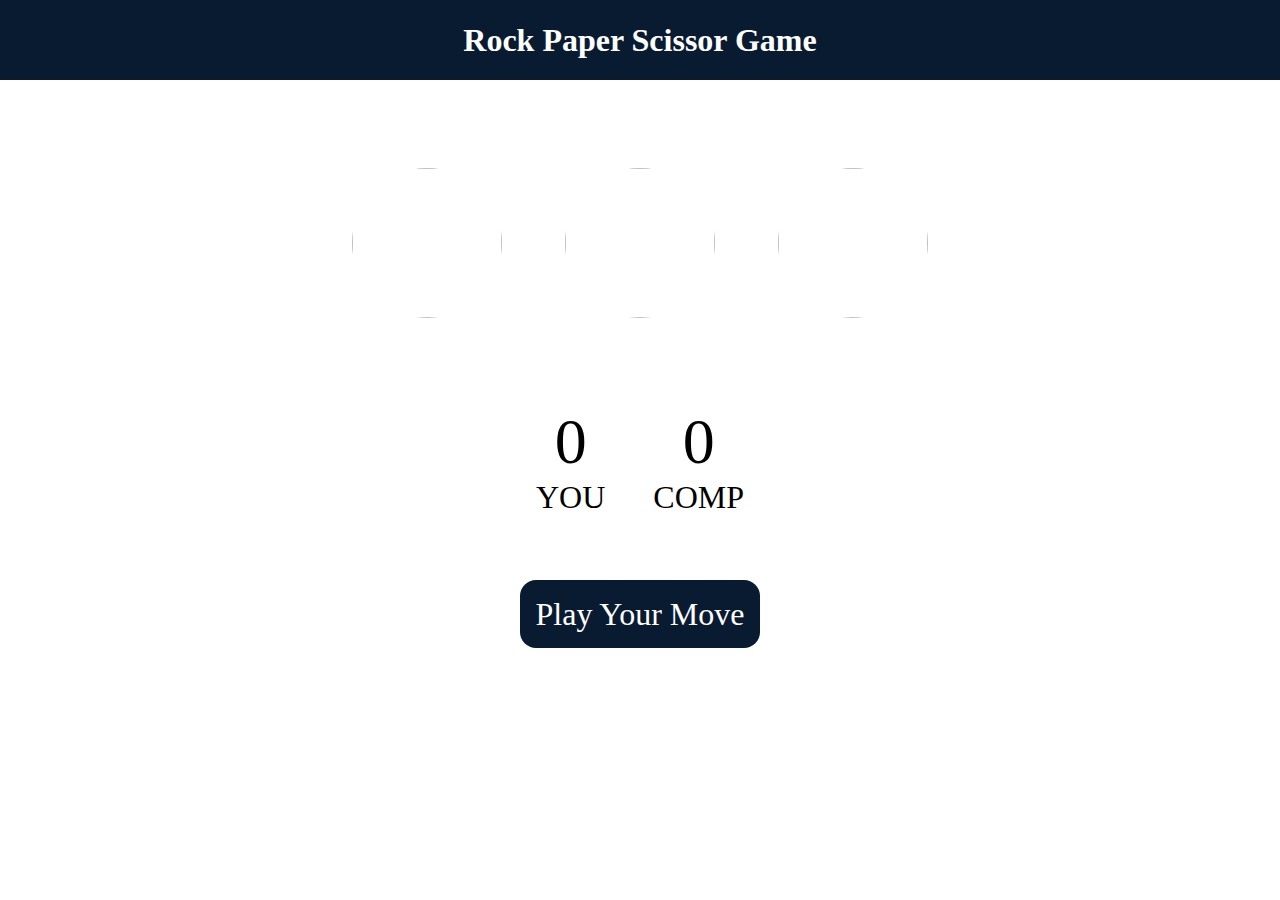
==== rockpaperscissor/index.html @ 7682a920 "rock paper scissor game" ====
<!DOCTYPE html>
<html lang="en">
<head>
    <meta charset="UTF-8">
    <meta name="viewport" content="width=device-width, initial-scale=1.0">
    <title>ROCK PAPER SCISSOR</title>
    <link rel="stylesheet" href="style.css">
</head>
<body>
    <h1>Rock Paper Scissor Game</h1>
    <div class="choices">
        <div class="choice" id="rock">
            <img src="" alt="">
        </div>
        <div class="choice" id="paper">
            <img src="" alt="">
        </div>
        <div class="choice" id="scissor">
            <img src="" alt="">
        </div>
    </div>
    <div class="score-board">
        <div class="score">
            <p id="user-score">0</p>
            <p>YOU</p>
        </div>
        <div class="score">
            <p id="comp-score">0</p>
            <p>COMP</p>
        </div>
    </div>
    <div class="msg-container">
        <p id="msg">Play Your Move</p>
    </div>

    <script src="script.js"></script>
</body>
</html>
---- rockpaperscissor/style.css ----
*{
    margin:0;
    padding:0;
    text-align: center;
}

h1{
    background-color: #081b31;
    color:#ffff;
    height:5rem;
    line-height: 5rem;
}

.choice{
    height:165px;
    width:165px;
    border-radius: 50%;
    display: flex;
    justify-content: center;
    align-items: center;
}

.choice:hover{
    background-color: 2px solid black;
 cursor: pointer;
}

img{
    height:150px;
    width:150px;
    object-fit: cover;
    border-radius: 50%;
}

.choices{
    display:flex;
    justify-content: center;
align-items: center;
gap:3rem;
margin:5rem auto;
}

.score-board{
    display:flex;
    justify-content: center;
    align-items: center;
    font-size: 2rem;
    gap:3rem;
}

#user-score,
#comp-score{
    font-size: 4rem;
}

.msg-container{
    margin:5rem auto;
}

#msg{
    background-color:#081b31;
    color:#ffff;
    font-size: 2rem;
  display:inline;
    border-radius: 1rem;
    padding:1rem;
}
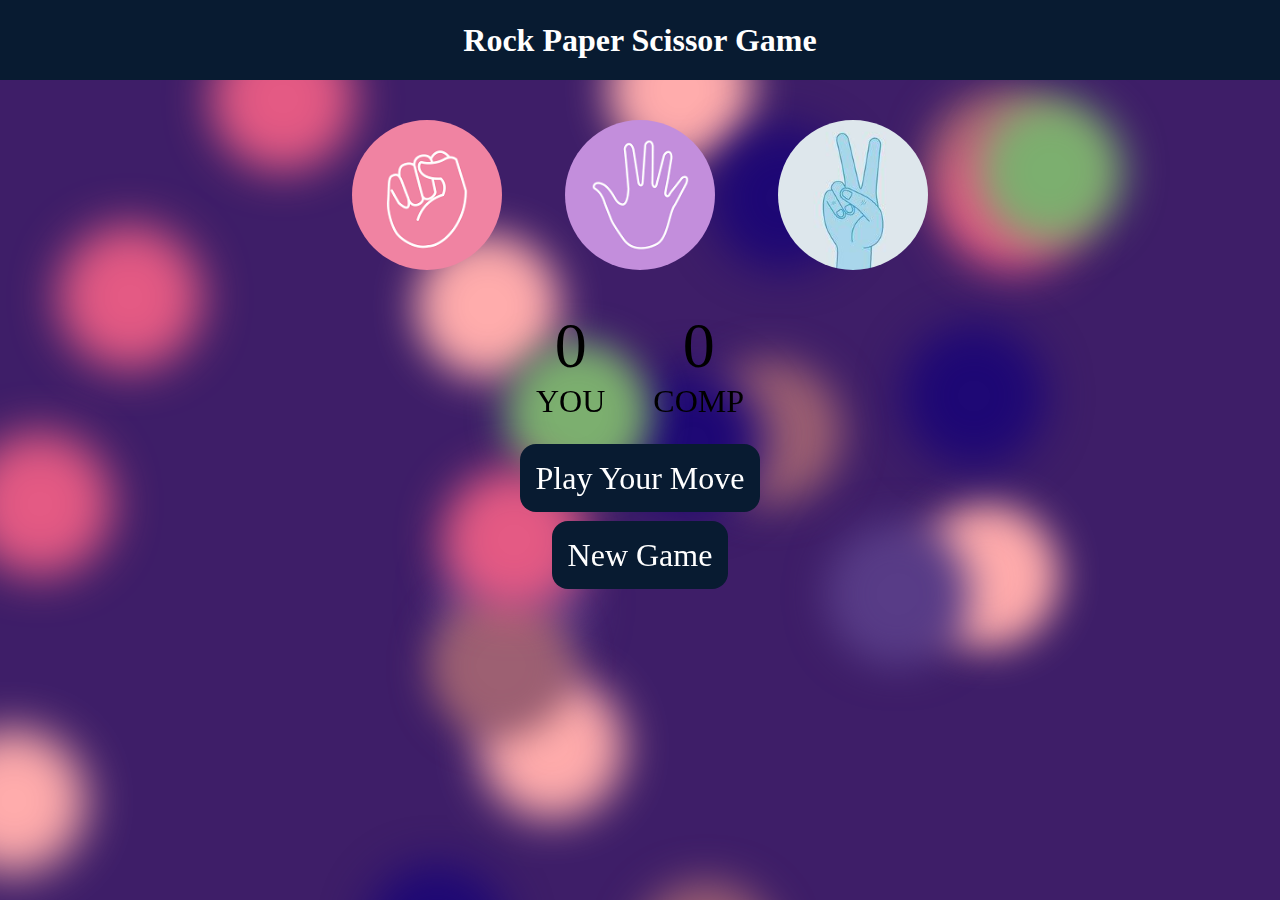
==== commit 49829b2b: "-" ====
--- a/rockpaperscissor/index.html
+++ b/rockpaperscissor/index.html
@@ -7,16 +7,46 @@
     <link rel="stylesheet" href="style.css">
 </head>
 <body>
+    <div class="background">
+        <span></span>
+        <span></span>
+        <span></span>
+        <span></span>
+        <span></span>
+        <span></span>
+        <span></span>
+        <span></span>
+        <span></span>
+        <span></span>
+        <span></span>
+        <span></span>
+        <span></span>
+        <span></span>
+        <span></span>
+        <span></span>
+        <span></span>
+        <span></span>
+        <span></span>
+        <span></span>
+        <span></span>
+        <span></span>
+        <span></span>
+        <span></span>
+        <span></span>
+     </div>
+     
+     
+     
     <h1>Rock Paper Scissor Game</h1>
     <div class="choices">
         <div class="choice" id="rock">
-            <img src="" alt="">
+            <img src="IMAGES/rock.png" alt="">
         </div>
         <div class="choice" id="paper">
-            <img src="" alt="">
+            <img src="IMAGES/paper.png" alt="">
         </div>
         <div class="choice" id="scissor">
-            <img src="" alt="">
+            <img src="IMAGES/scissor.jpg" alt="">
         </div>
     </div>
     <div class="score-board">
@@ -32,6 +62,9 @@
     <div class="msg-container">
         <p id="msg">Play Your Move</p>
     </div>
+    <div class="ms-container">
+        <p id="ms">New Game</p>
+    </div>
 
     <script src="script.js"></script>
 </body>
--- a/rockpaperscissor/style.css
+++ b/rockpaperscissor/style.css
@@ -3,6 +3,263 @@
     padding:0;
     text-align: center;
 }
+
+.background {
+    position: fixed;
+    width: 100vw;
+    height: 100vh;
+    top: 0;
+    left: 0;
+    background: #3E1E68;
+    overflow: hidden;
+    z-index:-1;
+}
+
+.background span {
+    width: 16vmin;
+    height: 16vmin;
+    border-radius: 16vmin;
+    backface-visibility: hidden;
+    position: absolute;
+    animation: move;
+    animation-duration: 19;
+    animation-timing-function: linear;
+    animation-iteration-count: infinite;
+}
+
+
+.background span:nth-child(0) {
+    color: #FFACAC;
+    top: 69%;
+    left: 82%;
+    animation-duration: 85s;
+    animation-delay: -45s;
+    transform-origin: 10vw 14vh;
+    box-shadow: 32vmin 0 4.92460940365852vmin currentColor;
+}
+.background span:nth-child(1) {
+    color: #9d6072;
+    top: 10%;
+    left: 50%;
+    animation-duration: 248s;
+    animation-delay: -307s;
+    transform-origin: -22vw 23vh;
+    box-shadow: 32vmin 0 4.514315902225203vmin currentColor;
+}
+.background span:nth-child(2) {
+    color: #E45A84;
+    top: 3%;
+    left: 39%;
+    animation-duration: 148s;
+    animation-delay: -234s;
+    transform-origin: 17vw 10vh;
+    box-shadow: -32vmin 0 4.795954424969473vmin currentColor;
+}
+.background span:nth-child(3) {
+    color: #E45A84;
+    top: 14%;
+    left: 51%;
+    animation-duration: 123s;
+    animation-delay: -137s;
+    transform-origin: 13vw 6vh;
+    box-shadow: 32vmin 0 4.920324300628883vmin currentColor;
+}
+.background span:nth-child(4) {
+    color: #FFACAC;
+    top: 56%;
+    left: 94%;
+    animation-duration: 258s;
+    animation-delay: -70s;
+    transform-origin: 2vw -1vh;
+    box-shadow: -32vmin 0 4.227412079939059vmin currentColor;
+}
+.background span:nth-child(5) {
+    color: #583C87;
+    top: 59%;
+    left: 57%;
+    animation-duration: 68s;
+    animation-delay: -298s;
+    transform-origin: 4vw 18vh;
+    box-shadow: -32vmin 0 4.670619831004881vmin currentColor;
+}
+.background span:nth-child(6) {
+    color: #FFACAC;
+    top: 2%;
+    left: 70%;
+    animation-duration: 311s;
+    animation-delay: -19s;
+    transform-origin: -4vw 21vh;
+    box-shadow: -32vmin 0 4.482352016099396vmin currentColor;
+}
+.background span:nth-child(7) {
+    color: #FFACAC;
+    top: 81%;
+    left: 18%;
+    animation-duration: 178s;
+    animation-delay: -103s;
+    transform-origin: -22vw 21vh;
+    box-shadow: -32vmin 0 4.936966659067711vmin currentColor;
+}
+.background span:nth-child(8) {
+    color: #1e0875;
+    top: 36%;
+    left: 93%;
+    animation-duration: 289s;
+    animation-delay: -183s;
+    transform-origin: 8vw 11vh;
+    box-shadow: -32vmin 0 4.775019269915692vmin currentColor;
+}
+.background span:nth-child(9) {
+    color: #1e0875;
+    top: 96%;
+    left: 51%;
+    animation-duration: 228s;
+    animation-delay: -283s;
+    transform-origin: 17vw -24vh;
+    box-shadow: -32vmin 0 4.744748044893546vmin currentColor;
+}
+.background span:nth-child(10) {
+    color: #FFACAC;
+    top: 26%;
+    left: 55%;
+    animation-duration: 8s;
+    animation-delay: -228s;
+    transform-origin: -12vw -23vh;
+    box-shadow: -32vmin 0 4.512335868779489vmin currentColor;
+}
+.background span:nth-child(11) {
+    color: #9d6072;
+    top: 40%;
+    left: 32%;
+    animation-duration: 44s;
+    animation-delay: -70s;
+    transform-origin: 4vw 0vh;
+    box-shadow: 32vmin 0 4.517168812305342vmin currentColor;
+}
+.background span:nth-child(12) {
+    color: #7caf6f;
+    top: 11%;
+    left: 99%;
+    animation-duration: 42s;
+    animation-delay: -145s;
+    transform-origin: 0vw 21vh;
+    box-shadow: -32vmin 0 4.47634219210939vmin currentColor;
+}
+.background span:nth-child(13) {
+    color: #1e0875;
+    top: 41%;
+    left: 26%;
+    animation-duration: 295s;
+    animation-delay: -15s;
+    transform-origin: 1vw 16vh;
+    box-shadow: 32vmin 0 4.891391594697268vmin currentColor;
+}
+.background span:nth-child(14) {
+    color: #7caf6f;
+    top: 38%;
+    left: 62%;
+    animation-duration: 159s;
+    animation-delay: -269s;
+    transform-origin: 25vw -9vh;
+    box-shadow: -32vmin 0 4.107489789741095vmin currentColor;
+}
+.background span:nth-child(15) {
+    color: #FFACAC;
+    top: 75%;
+    left: 15%;
+    animation-duration: 145s;
+    animation-delay: -129s;
+    transform-origin: -19vw -8vh;
+    box-shadow: 32vmin 0 4.743788834185139vmin currentColor;
+}
+.background span:nth-child(16) {
+    color: #E45A84;
+    top: 48%;
+    left: 20%;
+    animation-duration: 119s;
+    animation-delay: -49s;
+    transform-origin: -4vw -9vh;
+    box-shadow: -32vmin 0 4.932747457655212vmin currentColor;
+}
+.background span:nth-child(17) {
+    color: #9d6072;
+    top: 66%;
+    left: 56%;
+    animation-duration: 168s;
+    animation-delay: -64s;
+    transform-origin: 22vw 16vh;
+    box-shadow: -32vmin 0 4.1750779198568315vmin currentColor;
+}
+.background span:nth-child(18) {
+    color: #583C87;
+    top: 58%;
+    left: 42%;
+    animation-duration: 158s;
+    animation-delay: -185s;
+    transform-origin: -14vw -8vh;
+    box-shadow: 32vmin 0 4.321255825880536vmin currentColor;
+}
+.background span:nth-child(19) {
+    color: #E45A84;
+    top: 52%;
+    left: 12%;
+    animation-duration: 187s;
+    animation-delay: -28s;
+    transform-origin: 22vw 21vh;
+    box-shadow: 32vmin 0 4.673649389347102vmin currentColor;
+}
+.background span:nth-child(20) {
+    color: #9d6072;
+    top: 98%;
+    left: 27%;
+    animation-duration: 243s;
+    animation-delay: -38s;
+    transform-origin: 0vw 9vh;
+    box-shadow: 32vmin 0 4.613416229386785vmin currentColor;
+}
+.background span:nth-child(21) {
+    color: #1e0875;
+    top: 14%;
+    left: 78%;
+    animation-duration: 173s;
+    animation-delay: -45s;
+    transform-origin: 7vw 4vh;
+    box-shadow: -32vmin 0 4.737848826624667vmin currentColor;
+}
+.background span:nth-child(22) {
+    color: #9d6072;
+    top: 26%;
+    left: 88%;
+    animation-duration: 210s;
+    animation-delay: -154s;
+    transform-origin: 4vw -22vh;
+    box-shadow: 32vmin 0 4.253234000808769vmin currentColor;
+}
+.background span:nth-child(23) {
+    color: #FFACAC;
+    top: 39%;
+    left: 83%;
+    animation-duration: 250s;
+    animation-delay: -41s;
+    transform-origin: -17vw -15vh;
+    box-shadow: 32vmin 0 4.5938693951058935vmin currentColor;
+}
+.background span:nth-child(24) {
+    color: #E45A84;
+    top: 25%;
+    left: 27%;
+    animation-duration: 191s;
+    animation-delay: -108s;
+    transform-origin: -23vw -3vh;
+    box-shadow: -32vmin 0 4.938749018557556vmin currentColor;
+}
+
+@keyframes move {
+    100% {
+        transform: translate3d(0, 0, 1px) rotate(360deg);
+    }
+}
+
 
 h1{
     background-color: #081b31;
@@ -21,7 +278,7 @@
 }
 
 .choice:hover{
-    background-color: 2px solid black;
+  opacity:0.6;
  cursor: pointer;
 }
 
@@ -37,7 +294,7 @@
     justify-content: center;
 align-items: center;
 gap:3rem;
-margin:5rem auto;
+margin:2rem auto;
 }
 
 .score-board{
@@ -53,15 +310,17 @@
     font-size: 4rem;
 }
 
-.msg-container{
-    margin:5rem auto;
-}
-
-#msg{
+.msg-container,
+.ms-container{
+    margin:2.5rem auto;
+}
+
+#msg,#ms{
     background-color:#081b31;
     color:#ffff;
     font-size: 2rem;
   display:inline;
     border-radius: 1rem;
     padding:1rem;
+    cursor: pointer;
 }